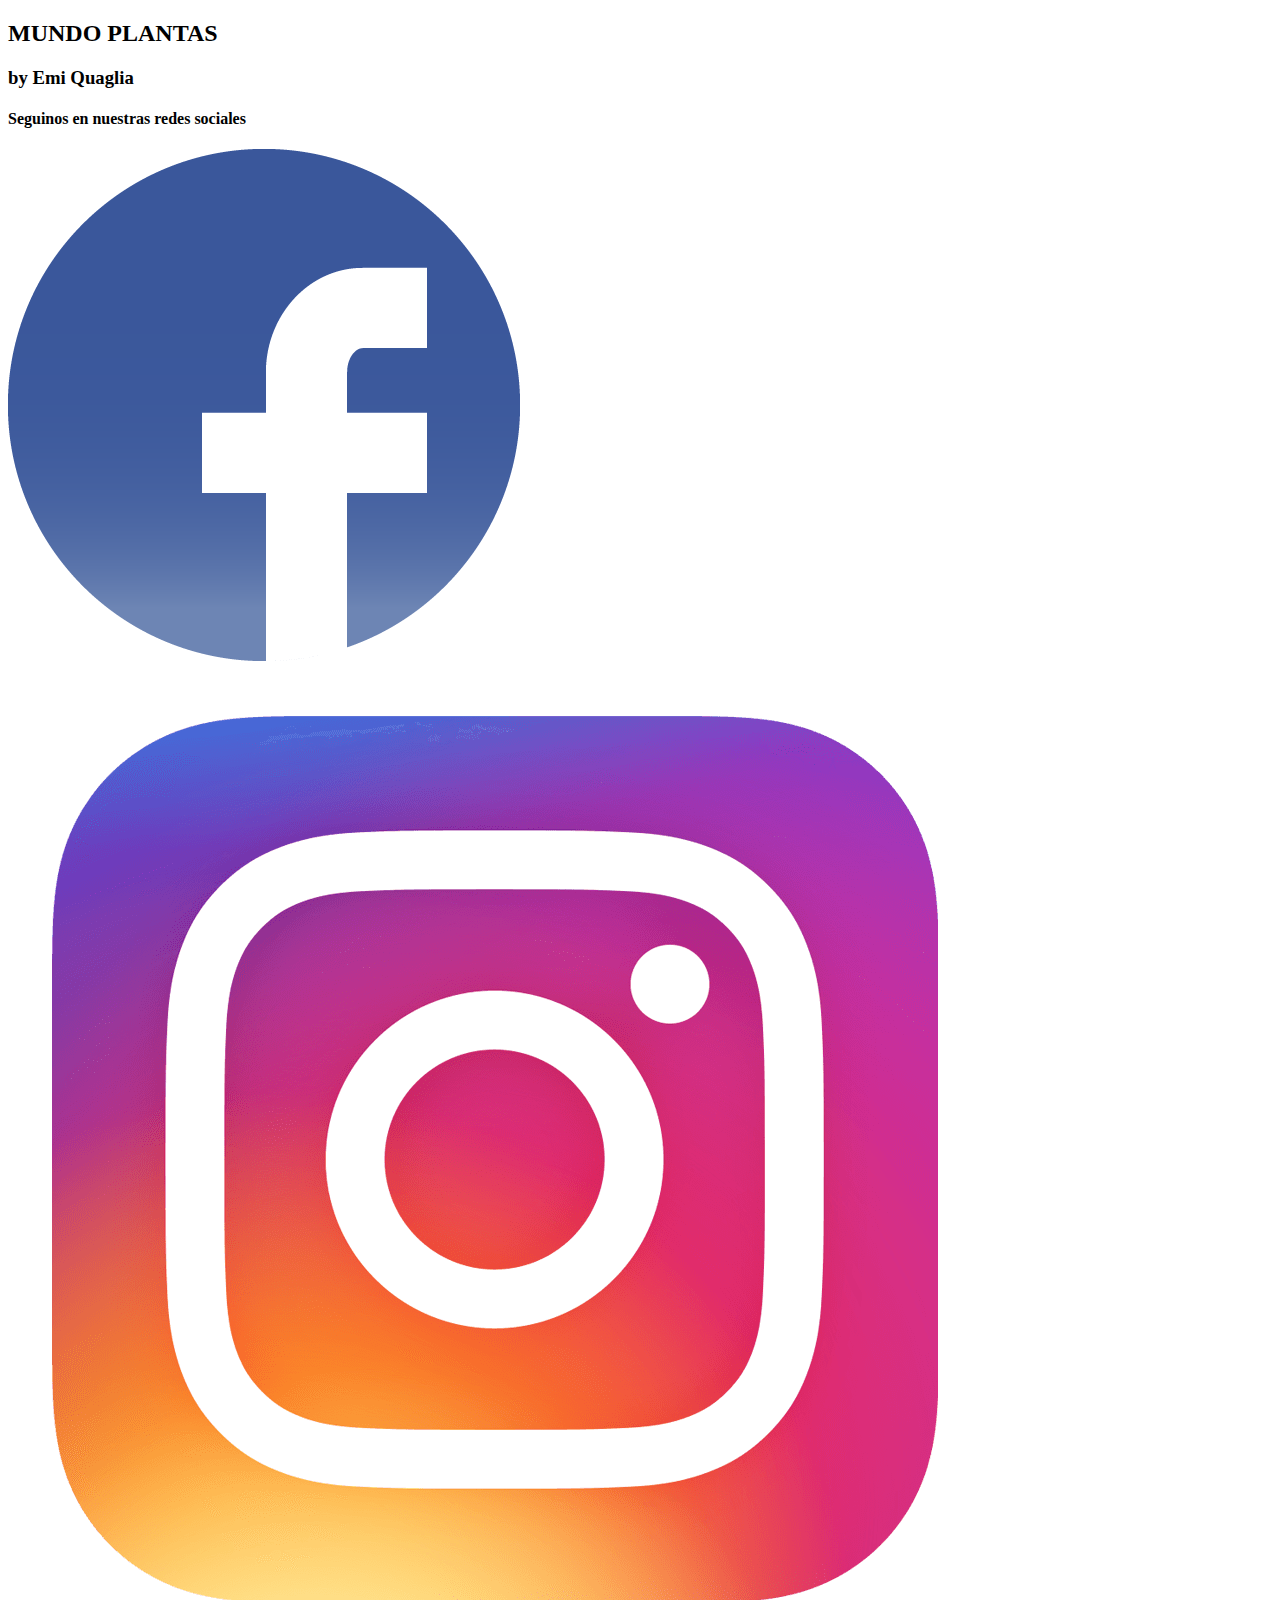
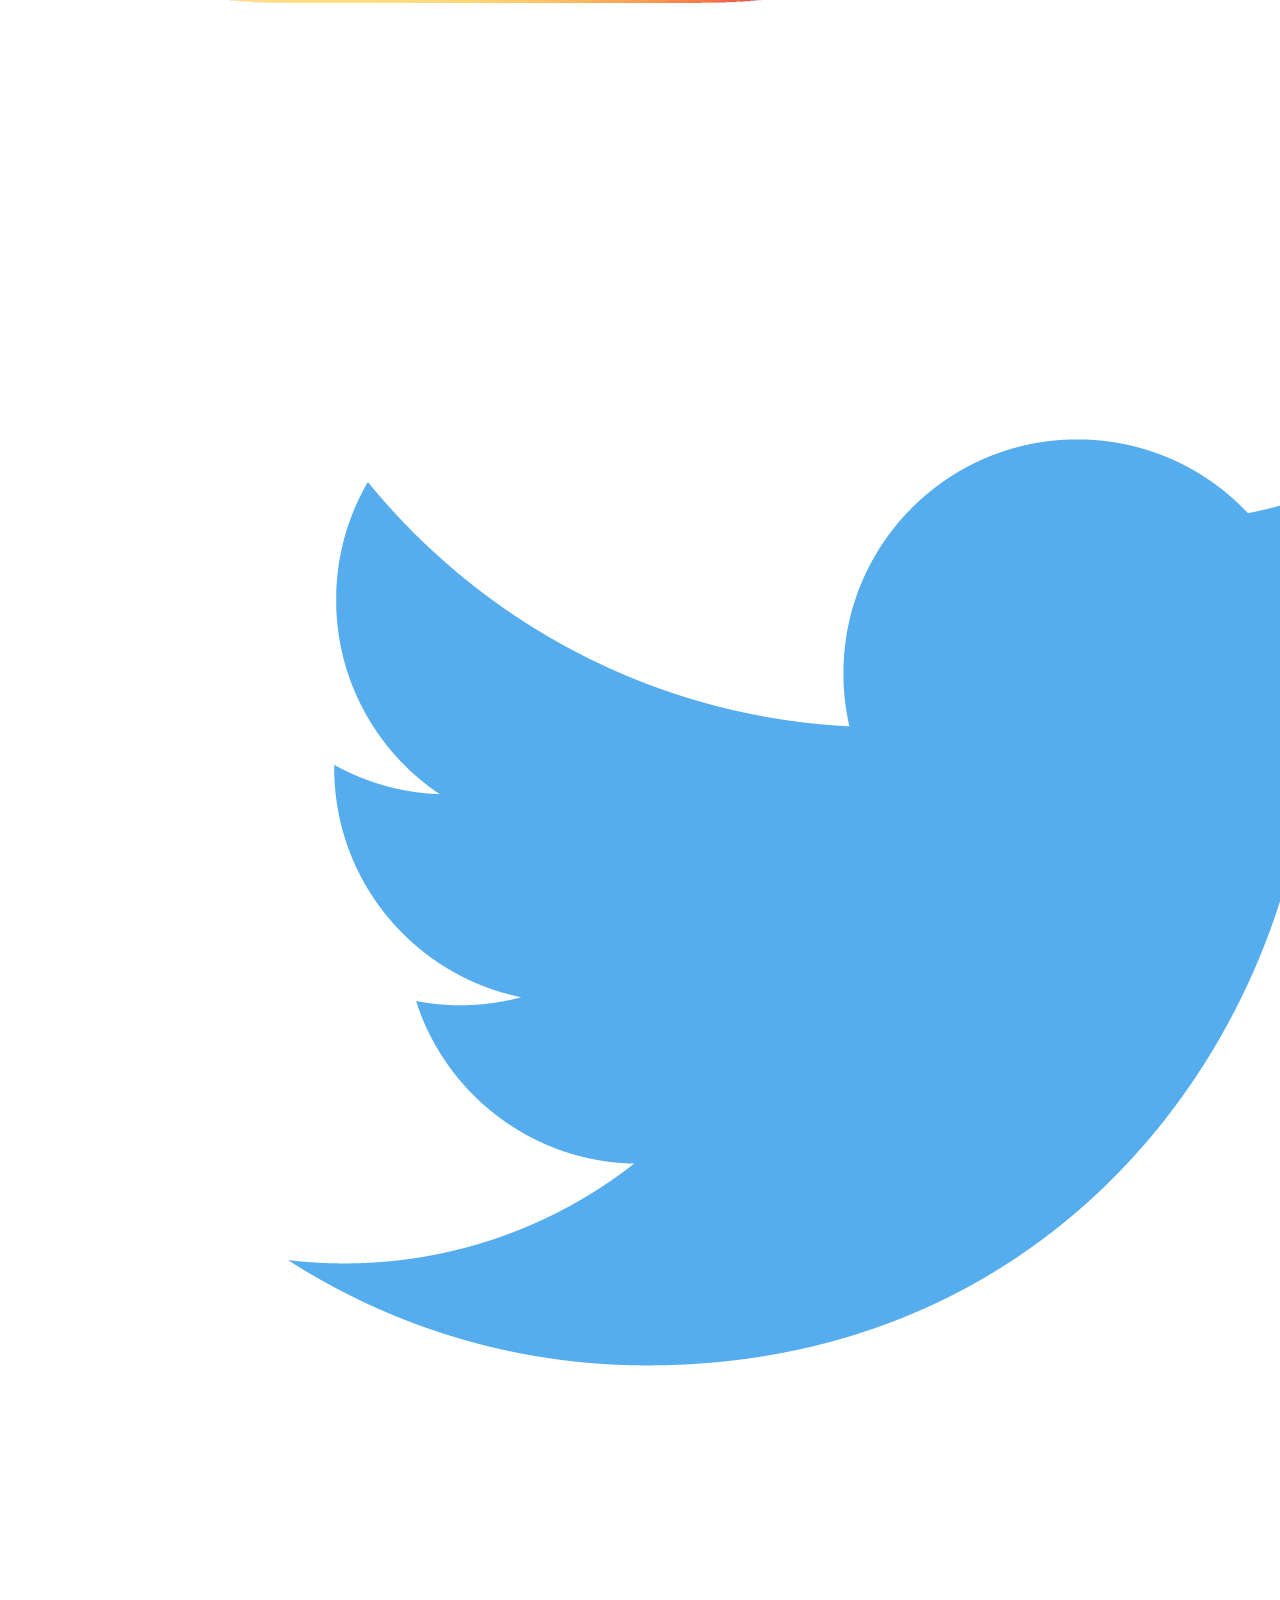
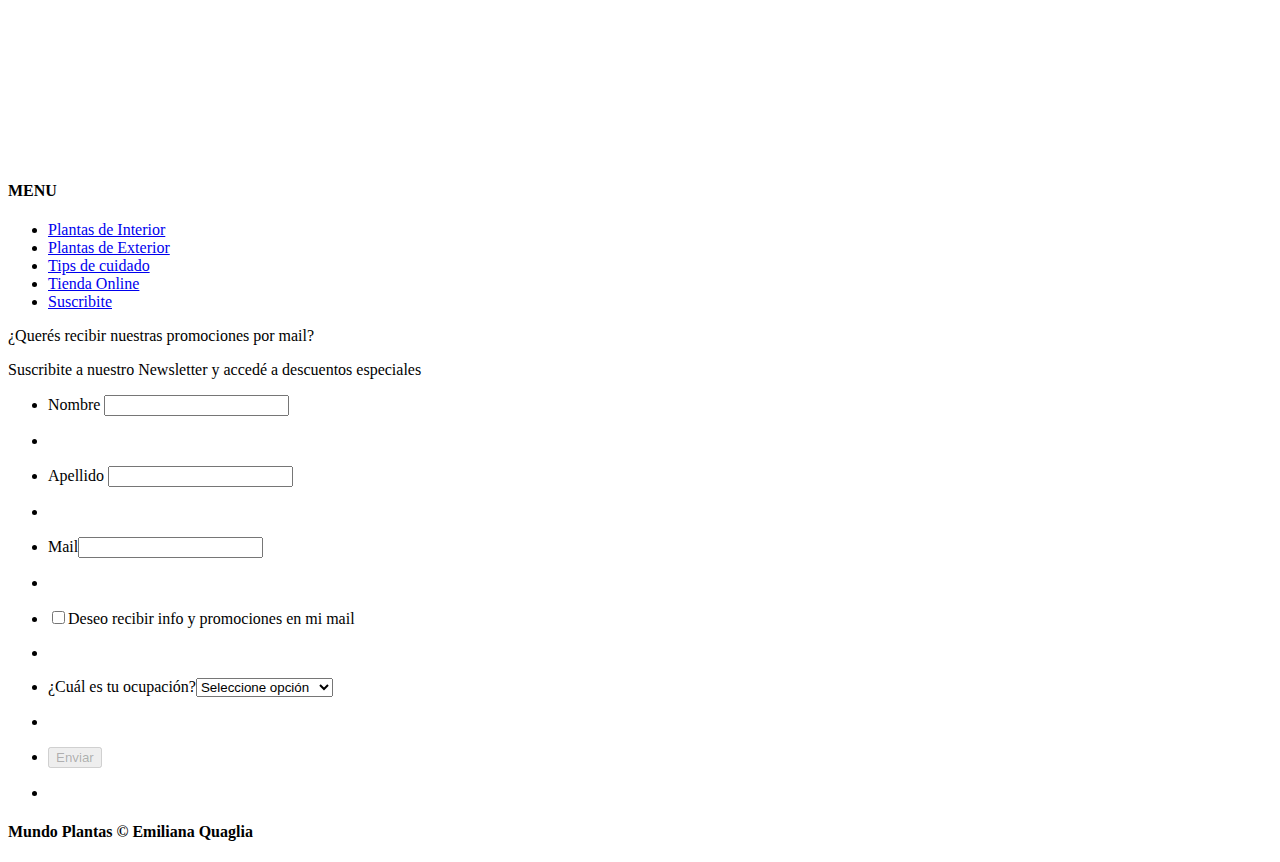
==== suscriptionform.html @ c7a25a75 "formulario - sin terminar" ====
<!DOCTYPE html>
<html>
<head>
    <meta charset='utf-8'>
    <meta http-equiv='X-UA-Compatible' content='IE=edge'>
    <meta name='viewport' content='width=device-width, initial-scale=1'>
    <link rel="stylesheet" href="../Web Plantas/Css/style.css">
    <title>Suscribite!</title>

</head>
<body>
    <header class="header">
      <div class="encabezado">
        <h2 class="title"> MUNDO <span class="plantas">PLANTAS </span> </h2>  
        <h3 class="subtitle"> by Emi Quaglia </h3>
      </div> 
      <div class="flex-container">
        <h4 class="textrrss"> Seguinos en nuestras redes sociales</h4>
        <a title="Facebook" href="http://www.facebook.com" target="_blank"> <img class= bottom src="./assets/Circle-Facebook-Logo-PNG-Image.png" alt="Facebook" /></a>
        <a title="Instagram" href="http://www.instagram.com" target="_blank"><img class= bottom src="./assets/instagram.png" alt="Instagram" /></a>
        <a title="Twitter" href="http://www.twitter.com" target="_blank"><img class= bottom src="./assets/twitter.png" alt="Twitter" /></a>
        </ul>
      </div>

    </header>

  <div class="cuerpo">
    <div class="content">
      <div class="menu"> 
        <h4 class="titlesection"> MENU </h4>
        <ul class="lista">
            <li> <a href="https://www.google.com/search?q=plantas+de+interior&sxsrf=ALiCzsZv6P1am228oJSCWS86Ac8g9mSZ4g%3A1655760904032&source=hp&ei=COiwYugDqofWxA-YtKGICw&iflsig=AJiK0e8AAAAAYrD2GHKNveb0DtiVMOIbvNCxWdIyFmr2&ved=0ahUKEwjop5CE_rz4AhWqg5UCHRhaCLEQ4dUDCAc&uact=5&oq=plantas+de+interior&gs_lp=[base64]&sclient=gws-wiz" target="_blank"> Plantas de Interior</a> </li>
            <li> <a href="https://www.google.com/search?q=plantas+de+exterior&sxsrf=ALiCzsbQPbiVhR6NxWZaZEBzYMjXdu-ccg%3A1655760912921&ei=EOiwYqTuN57X1sQP4JSfsAQ&ved=0ahUKEwiktrCI_rz4AhWeq5UCHWDKB0YQ4dUDCA4&uact=5&oq=plantas+de+exterior&gs_lp=[base64]&sclient=gws-wiz" target="_blank">Plantas de Exterior </a> </li>
            <li> <a href="https://www.google.com/search?q=tips+cuidado+plantas&sxsrf=ALiCzsYbpuO-iiylw4VQ01fi-zLTWNNbfQ%3A1655760988345&ei=XOiwYpzWFKf01sQP-YmS4AE&ved=0ahUKEwic9Kus_rz4AhUnupUCHfmEBBwQ4dUDCA4&uact=5&oq=tips+cuidado+plantas&gs_lp=[base64]&sclient=gws-wiz" target="_blank">Tips de cuidado</a> </li>
            <li> <a href="https://tienda.viveromario.com.ar/" target="_blank">Tienda Online</a> </li>
            <li> <a href="C:\Users\s7\Documents\Programación\Web Plantas\suscriptionform.html">Suscribite</a> </li>
        </ul>
      </div>
    
    <div class="infoPersonal">
      <p>¿Querés recibir nuestras promociones por mail?</p>
      <p>Suscribite a nuestro Newsletter y accedé a descuentos especiales </p>
      <ul class="listaForm">
        <li><label>Nombre <input type="text" id="name" name="Nombre" class="borde, form, text" /></label></li>
        <li> <p id="alertname" class="alerttext"></p></li>
        <li><label>Apellido <input type="text" id="adress" name="Apellido" class="borde, form, text" /></label></li>
        <li> <p id="alertadress" class="alerttext"></p></li>
        <li><label>Mail<input type="text" id="mail" name="Mail" class="borde, form, text" /></label></li>
        <li> <p id="alertmail" class="alerttext"></p></li>
        <li><label><input type="checkbox" id="checkbox" name="Suscripcion" class="borde, form, text" />Deseo recibir info y promociones en mi mail </label></li>
        <li> <p id="alertcheckbox"></p></li>
        <li><label>¿Cuál es tu ocupación?<select type="text"  id="interes" class="borde, form, "></li>
            <option value="">Seleccione opción</option>
            <option value="cultivador">Cultivador Amateur</option>
            <option value="biologo">Biologo</option>
            <option value="investigador">Investigador</option>
            <option value="docente">Docente</option>
            <option value="estudiante">Estudiante</option>
        </select></label>
        <li> <p id="alertinteres"></p></li>
        <li><button type="submit" id="submit" name="Enviar" class="buttonenviar" disabled> Enviar </button></li>
        <li> <p id="alertsubmit"></p></li>
      </ul class="listaForm">
    </div>

  </div> 

<footer class="footer">
    <h4> Mundo Plantas &copy; Emiliana Quaglia</h4>
</footer>
<script type= "text/javascript" src="./Js/javascript.js"></script> 
</body>
</html>
</body>
</html>
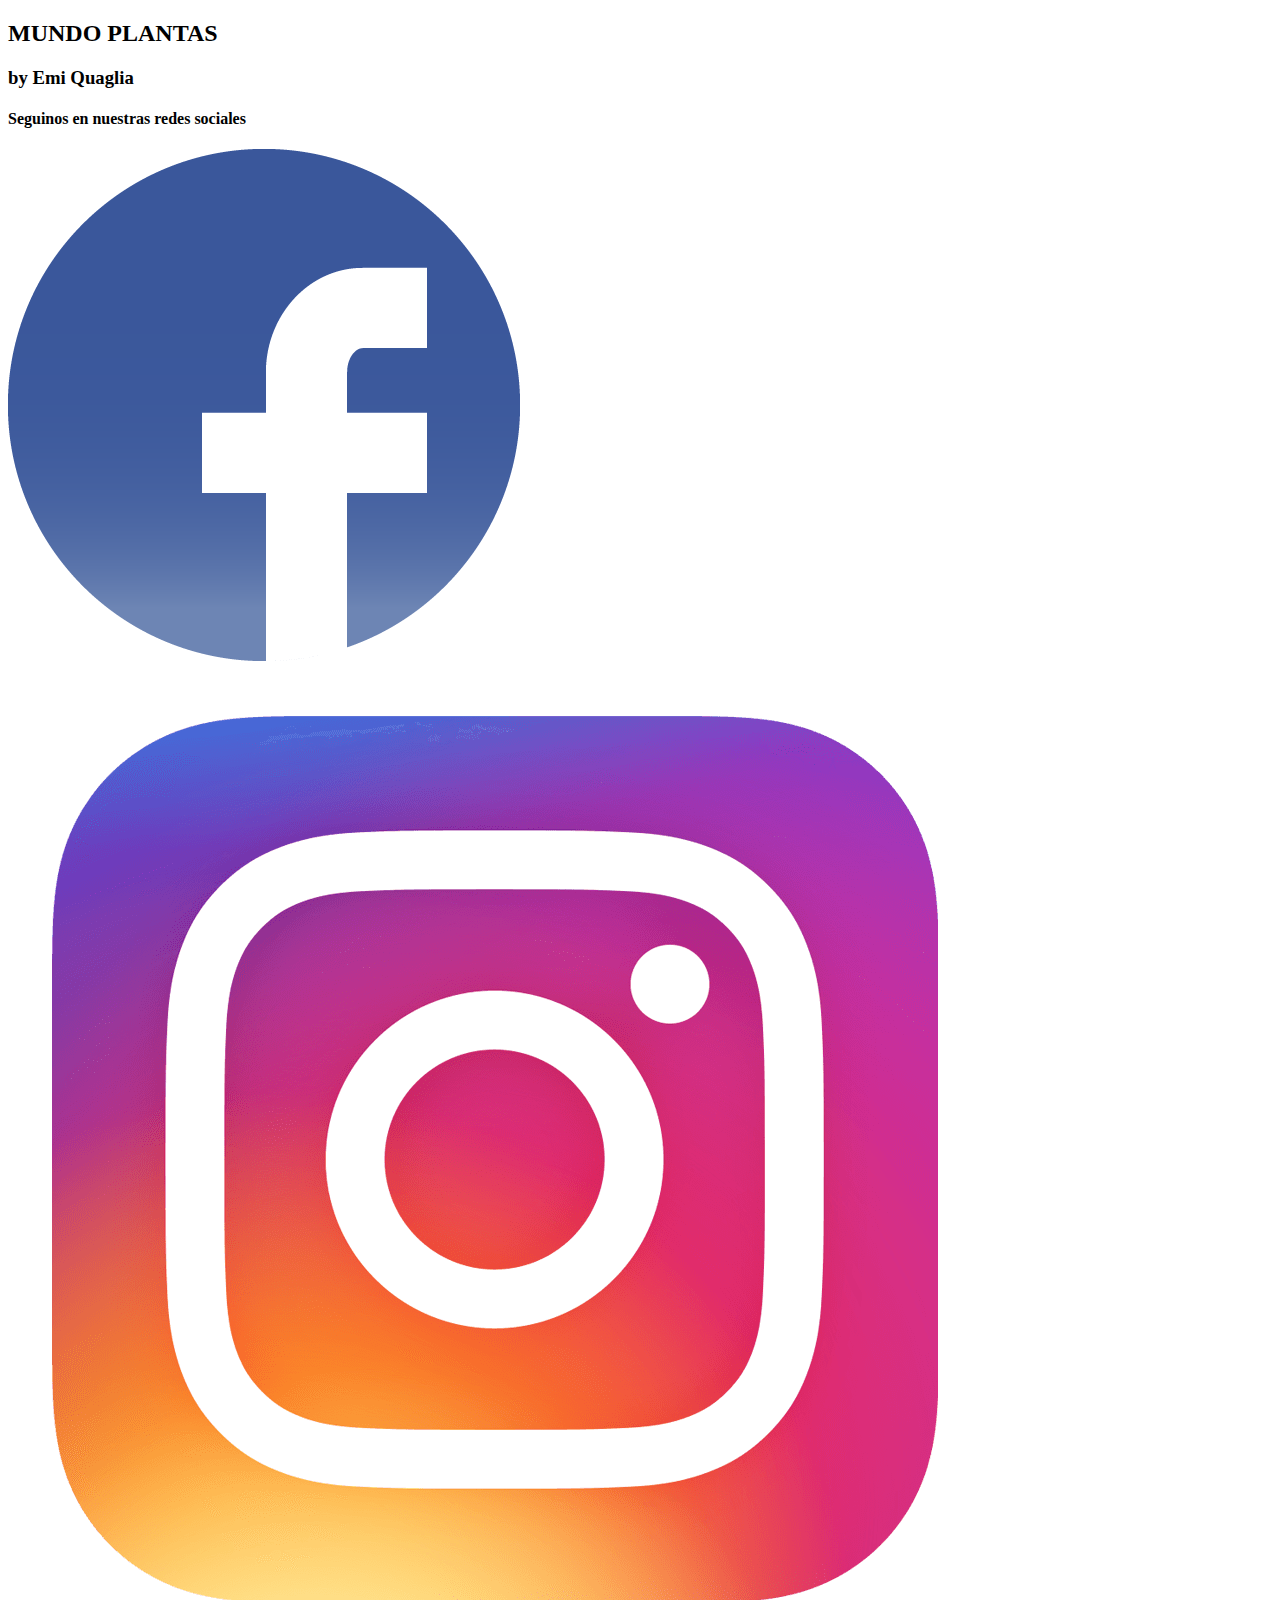
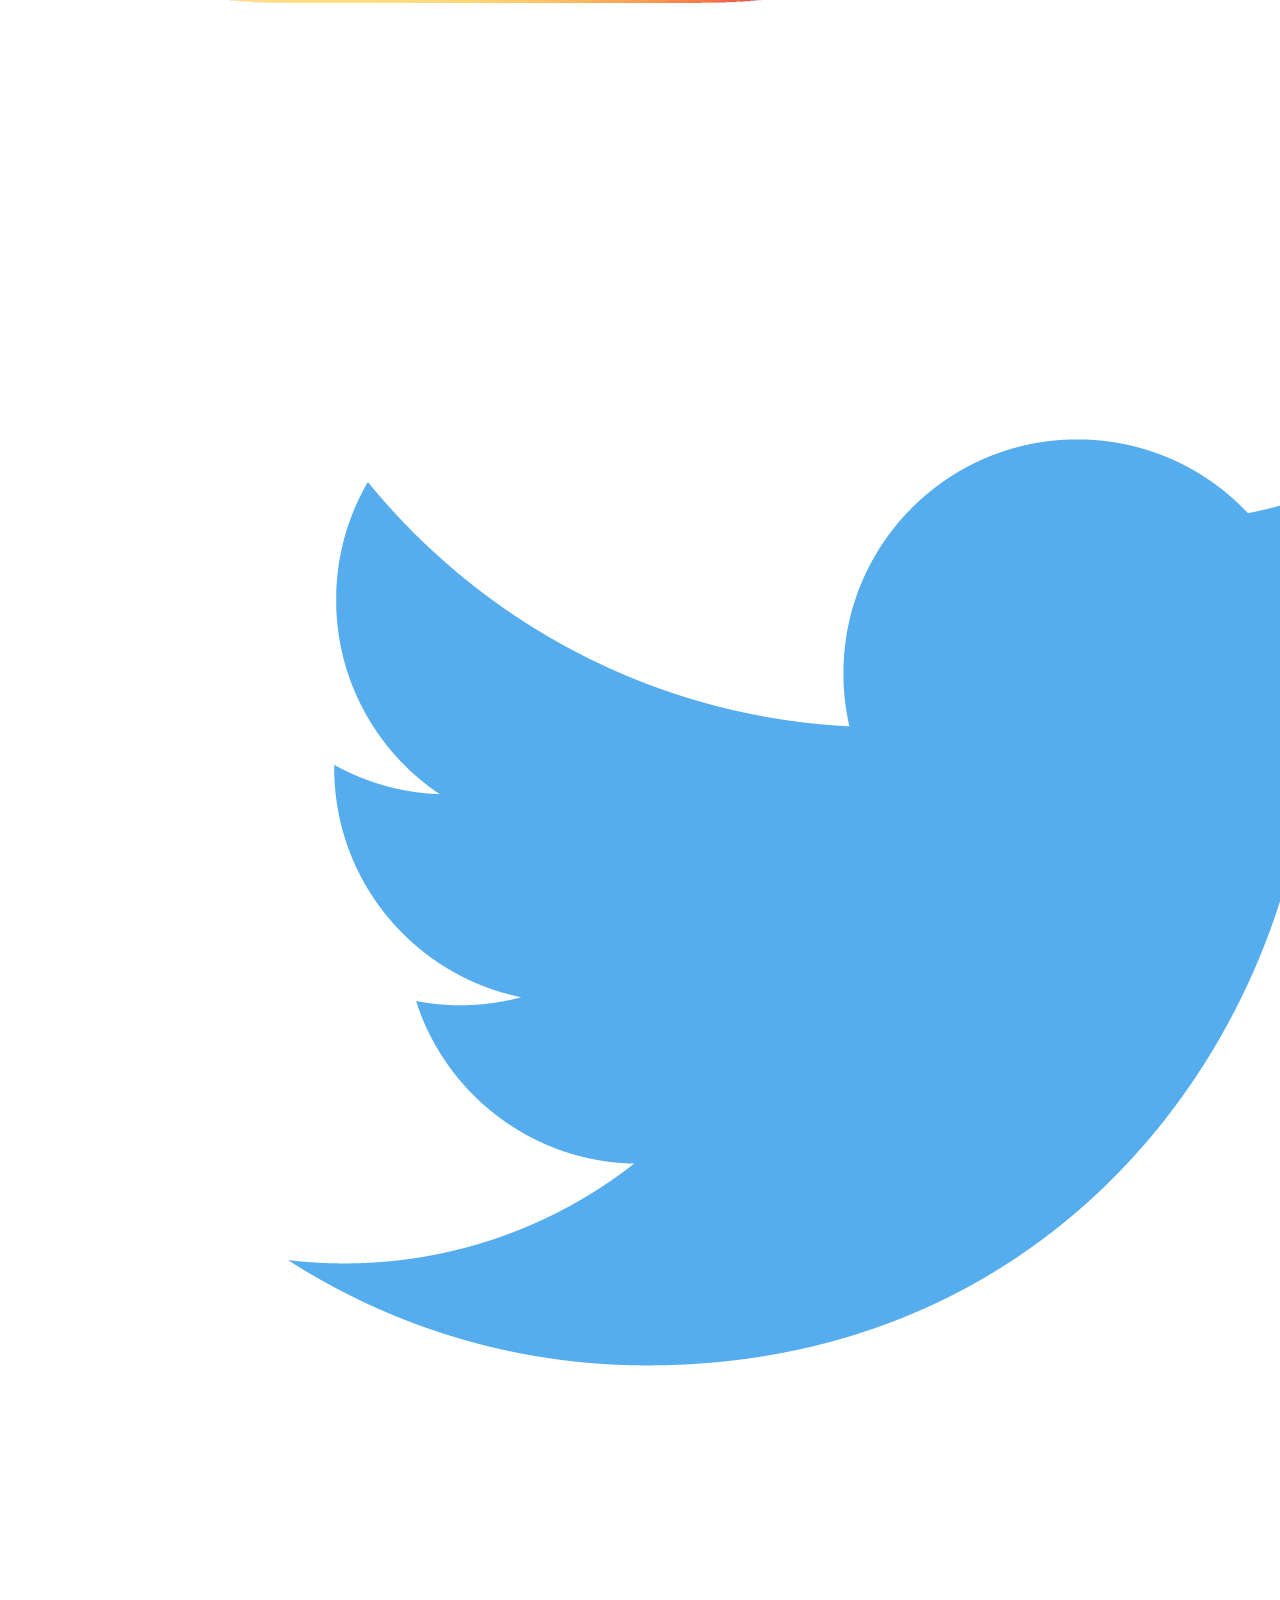
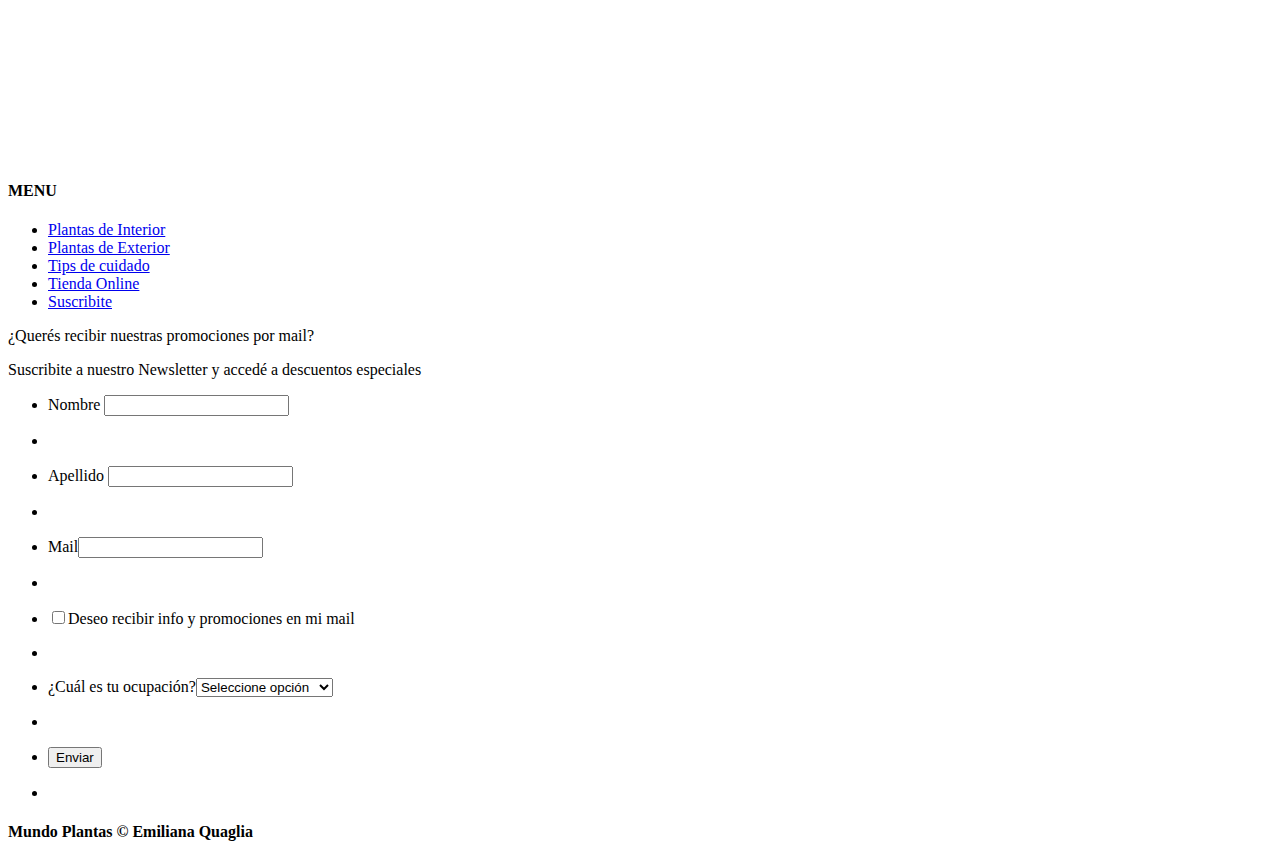
==== commit 9a363d55: "Formulario" ====
--- a/suscriptionform.html
+++ b/suscriptionform.html
@@ -58,7 +58,7 @@
             <option value="estudiante">Estudiante</option>
         </select></label>
         <li> <p id="alertinteres"></p></li>
-        <li><button type="submit" id="submit" name="Enviar" class="buttonenviar" disabled> Enviar </button></li>
+        <li><button type="submit" id="submit" name="Enviar" class="buttonenviar"> Enviar </button></li>
         <li> <p id="alertsubmit"></p></li>
       </ul class="listaForm">
     </div>
